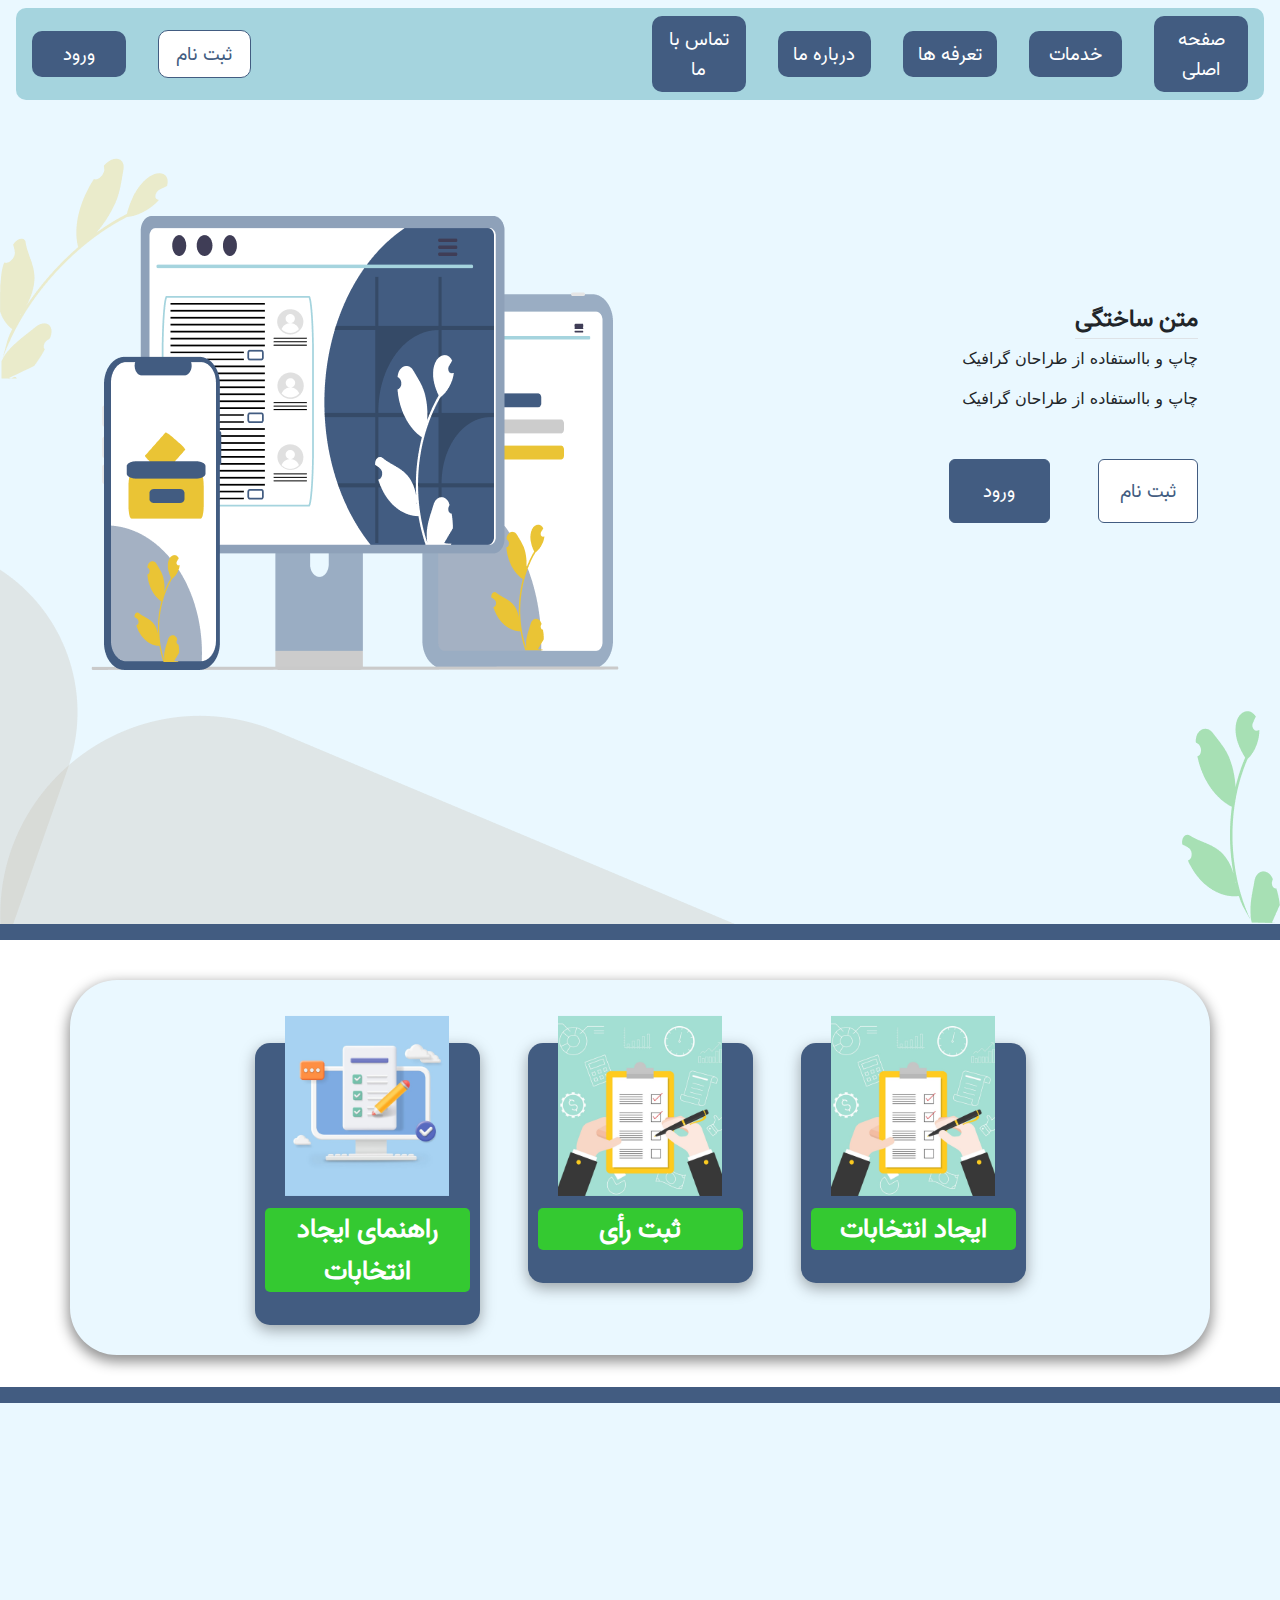
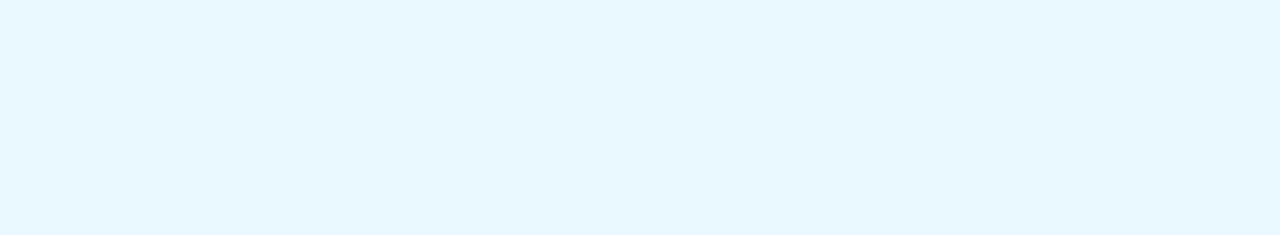
==== index.html @ 5a0e0e06 "edit" ====
<!DOCTYPE html>
<html lang="en">
<head>
    <meta charset="UTF-8">
    <title>Title</title>
    <meta name="viewport" content="width=device-width, initial-scale=1">
    <link rel="stylesheet" href="css/bootstrap.min.css">
    <link rel="stylesheet" href="css/style.css">
    <script src="js/font.js" crossorigin="anonymous"></script>
</head>
<body>




    <nav class="navbar navbar-expand-lg">
        <div class="container-fluid">
            <button class="navbar-toggler" type="button" data-bs-toggle="collapse" data-bs-target="#navbarTogglerDemo01" aria-controls="navbarTogglerDemo01" aria-expanded="false" aria-label="Toggle navigation">
                <span class="navbar-toggler-icon"></span>
            </button>
            <div class="collapse navbar-collapse" id="navbarTogglerDemo01">
                <ul class="navbar-nav d-flex justify-content-sm-start">
                    <li class="nav-item">
                        <a class="nav-link" href="#">صفحه اصلی</a>
                    </li>
                    <li class="nav-item">
                        <a class="nav-link" href="#">خدمات</a>
                    </li>
                    <li class="nav-item">
                        <a class="nav-link" href="#">تعرفه ها</a>
                    </li>
                    <li class="nav-item">
                        <a class="nav-link" href="#">درباره ما</a>
                    </li>
                    <li class="nav-item">
                        <a class="nav-link" href="#">تماس با ما</a>
                    </li>
                </ul>
                <ul class="navbar-nav d-flex justify-content-sm-end">
                    <li class="nav-item" id="sign up">
                        <a class="nav-link" href="#">ثبت نام</a>
                    </li>
                    <li class="nav-item">
                        <a class="nav-link" href="#">ورود</a>
                    </li>
                </ul>
            </div>
        </div>
    </nav>









    <div class="position-relative section2">
        <div class="container">
            <div class="row">
                <div class="col-lg-6 mt-auto mb-auto text-lg-end text-center">
                    <h1 class="d-inline-block border-bottom">متن ساختگی</h1>
                    <p>چاپ و بااستفاده از طراحان گرافیک</p>
                    <p>چاپ و بااستفاده از طراحان گرافیک</p>
                    <div class="container px-0 mt-5 text-center">
                        <div class="row gx-5">
                            <div class="col-lg-3">
                                <div class="p-3 card">
                                    <a href="#" id="signup2">ثبت نام</a>
                                </div>
                            </div>
                            <div class="col-lg-3">
                                <div class="p-3 card" id="login2">
                                    <a href="#">ورود</a>
                                </div>
                            </div>
                        </div>

                    </div>
                </div>
                <div class="col-lg-6 d-flex justify-content-sm-center">
                    <img class="img-fluid" src="img/Group%20A.png" alt="">
                </div>
            </div>
            <img class="img-fluid d-lg-block d-none" id="img1" src="img/Vector.png" alt="">
            <img class="img-fluid d-lg-block d-none" id="img2" src="img/Vector1.png" alt="">
            <img class="img-fluid d-lg-block d-none" id="img3" src="img/Polygon%202.png" alt="">
            <img class="img-fluid d-lg-block d-none" id="img4" src="img/Polygon%201.png" alt="">
        </div>
    </div>












    <div class="section3">
        <div class="in-sec3">
            <div class="container px-5 text-center">
                <div class="row gx-5 justify-content-center">
                    <div class="col-lg-3 col-md-7 col-sm-8">
                        <div class="p-0">
                            <div class="article">
                                <img class="img-fluid bt-img" src="img/r3.png" alt="">
                                <p class="txt">ایجاد انتخابات</p>
                            </div>
                        </div>
                    </div>
                    <div class="col-lg-3 col-md-7 col-sm-8">
                        <div class="p-0">
                            <div class="article">
                                <img class="img-fluid bt-img" src="img/r3.png" alt="">
                                <p class="txt">ثبت رأی</p>
                            </div>
                        </div>
                    </div>
                    <div class="col-lg-3 col-md-7 col-sm-8">
                        <div class="p-0">
                            <div class="article">
                                <img class="img-fluid bt-img" src="img/r1-1.png" alt="">
                                <p class="txt">راهنمای ایجاد انتخابات</p>
                            </div>
                        </div>
                    </div>
                </div>
            </div>
        </div>
    </div>
    <br>
    <br>
    <br>
    <br>
    <br>
    <br>
    <br>
    <br>
    <br>
    <br>
    <br>
    <br>
    <br>
    <br>
    <br>
    <br>
    <br>
    <br>









    <script src="js/jquery-3.6.0.js"></script>
    <script src="js/bootstrap.js"></script>
    <script src="js/custom.js"></script>
</body>
</html>
---- css/style.css ----
@font-face {
    font-family: 'Vazir FD-UI';
    src: url('../font/Vazir-Regular-FD-UI.ttf');
}
body{
    direction: rtl;
    background-color: #EAF8FF;
}
.container-fluid{
    background-color: #A5D4DE;
    margin: 0 16px;
    padding: 0;
    border-radius: 10px;
}
ul{
    align-items: center;
    width: 100%;
    padding: 0;
}
a , a:visited , a:link{
    color: white;
    text-decoration: none;
}
.txt{
    background-color: #34C931;
    color: white;
    border-radius: 5px;
    margin: -15px 10px 32px 10px;
    font-family: 'Vazir FD-UI' , sans-serif;
    font-style: normal;
    font-weight: 700;
    font-size: 27px;
    line-height: 42px;
}
.nav-item{
    background-color: #425C81;
    margin: 8px 16px;
    min-width: 15%;
    border-radius: 10px;
}
.nav-link{
    text-align: center;
    color: white;
    font-family: 'Vazir FD-UI', sans-serif;
    font-style: normal;
    font-weight: 400;
    font-size: 19px;
    line-height: 30px;
    transition: all 0.3s ease-out;
}
#sign\ up{
    background-color: white;
    border: 1px solid #425C81;
}
#sign\ up a{
    color: #425C81;
}
#login2{
    background-color: #425C81;
}
#login2 a{
    font-family: 'Vazir FD-UI', sans-serif;
    font-style: normal;
    font-weight: 400;
    font-size: 19px;
    line-height: 30px;
}
#signup2{
    color: #425C81;
    font-family: 'Vazir FD-UI', sans-serif;
    font-style: normal;
    font-weight: 400;
    font-size: 19px;
    line-height: 30px;
}
.section2{
    padding: 0 0 200px;
    margin: 50px 0 50px;
}
.card{
    border-color: #425C81;
    margin-bottom:10px ;
}
.section3{
    background-color: white;
    padding: 40px 70px 32px 70px;
    border-top: 16px solid #425C81;
    border-bottom: 16px solid #425C81;
}
.in-sec3{
    background-color: #EAF8FF;
    box-shadow: 0 5px 13px 2px rgba(0, 0, 0, 0.43);
    border-radius: 47px;
    padding: 63px 0 0;
}
.bt-img{
    transform: translateY(-15%);
    padding: 0 30px;
}
.article{
    background-color: #425C81;
    box-shadow: 0 5px 15px rgba(0, 0, 0, 0.35);
    border-radius: 15px;
    padding: 0 0 1px ;
    margin-bottom: 30px;
}
.border-bottom{
    border-bottom: 3px solid #FFFFFF;
}
h1{
    font-family: 'Vazir FD-UI' , sans-serif;
    font-style: normal;
    font-weight: 700;
    font-size: 24px;
    line-height: 38px;
}
#img1{
    position: absolute;
    right: 0;
    bottom: -7%;
    z-index: -1;
}
#img2{
    position: absolute;
    left: 0;
    top: 0;
    z-index: -1;
}
#img3{
    position: absolute;
    left: 0;
    bottom: -10%;
    z-index: -1;
}
#img4{
    position: absolute;
    left: 0;
    bottom: -15%;
    z-index: -1;
}
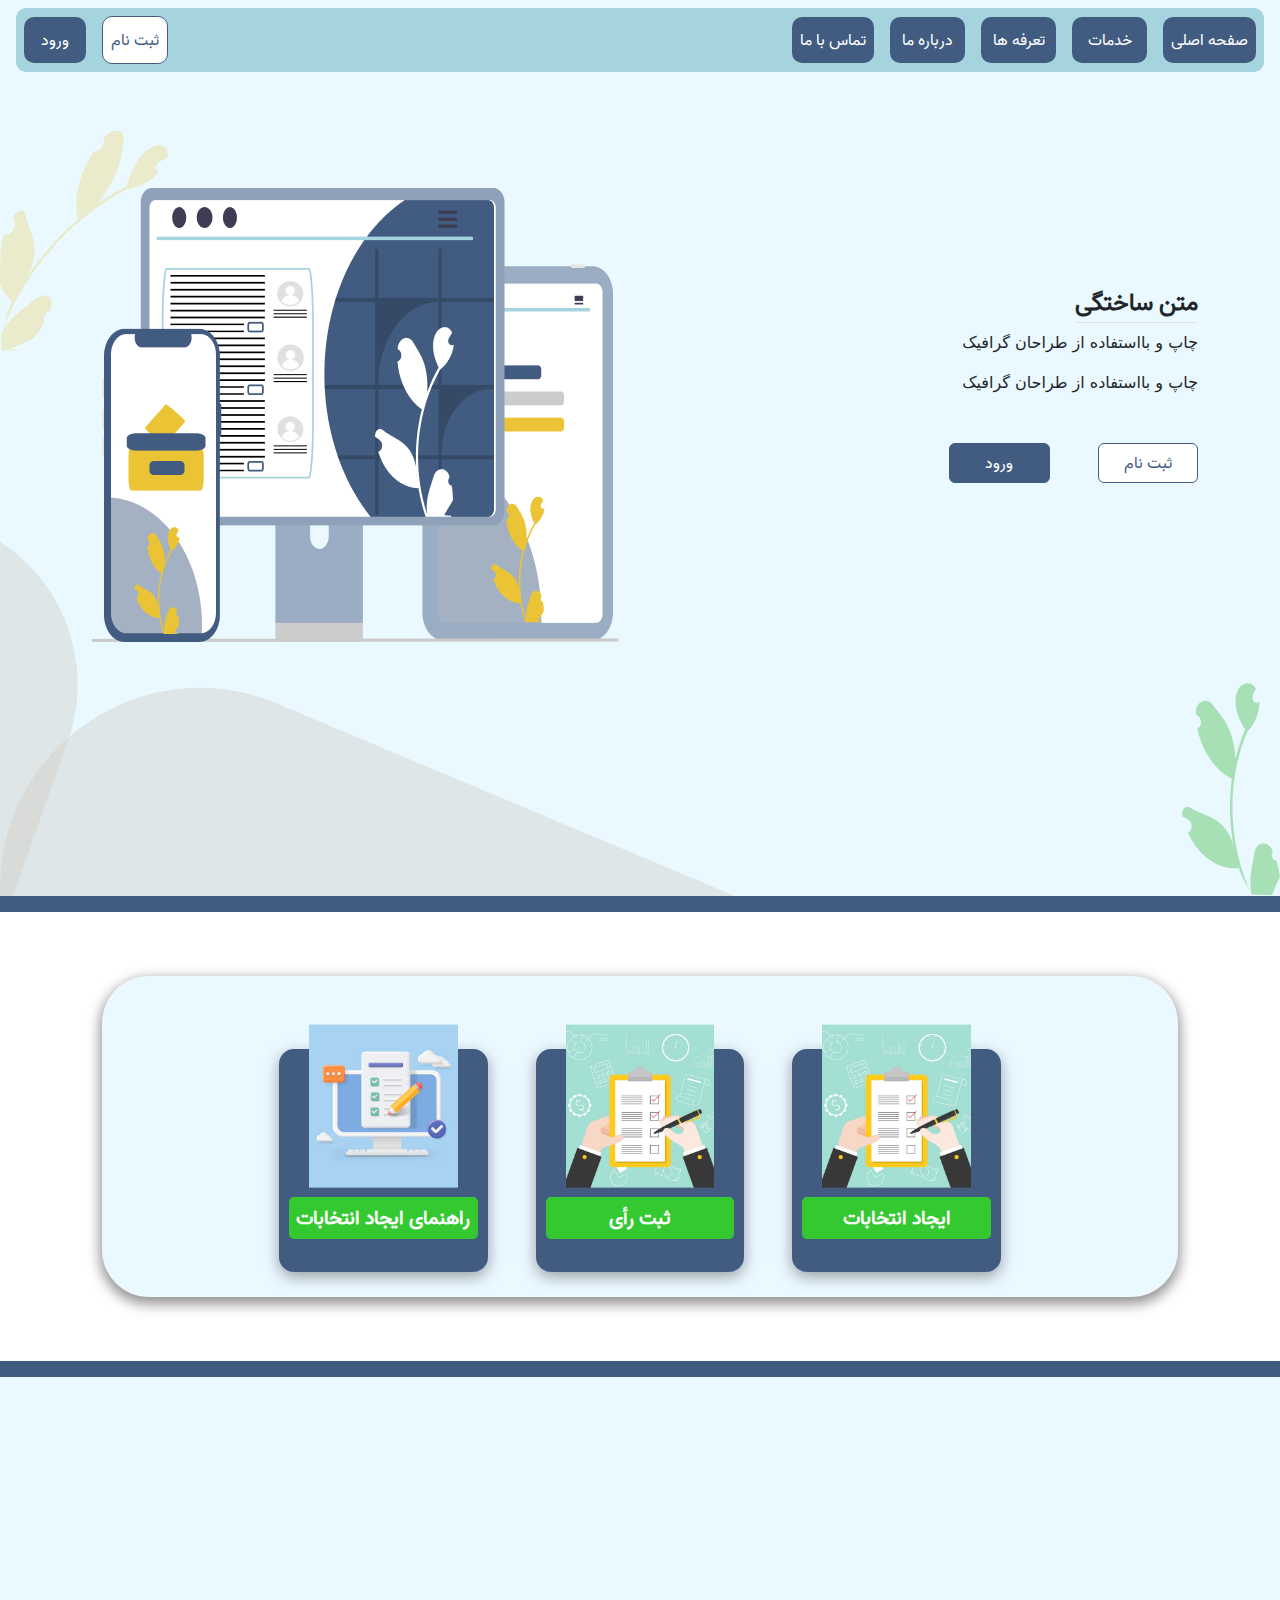
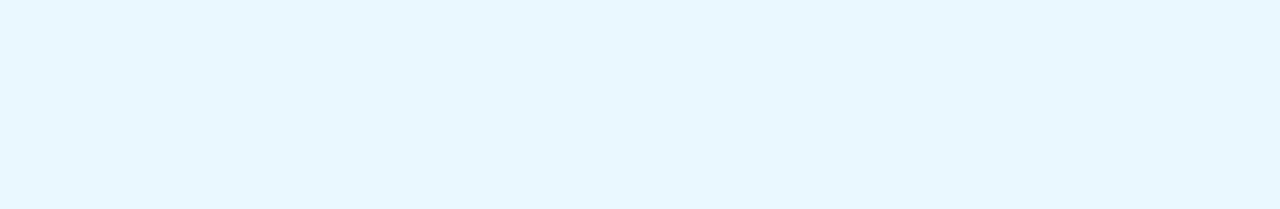
==== commit 7779d871: "edit" ====
--- a/index.html
+++ b/index.html
@@ -9,10 +9,6 @@
     <script src="js/font.js" crossorigin="anonymous"></script>
 </head>
 <body>
-
-
-
-
     <nav class="navbar navbar-expand-lg">
         <div class="container-fluid">
             <button class="navbar-toggler" type="button" data-bs-toggle="collapse" data-bs-target="#navbarTogglerDemo01" aria-controls="navbarTogglerDemo01" aria-expanded="false" aria-label="Toggle navigation">
@@ -21,7 +17,7 @@
             <div class="collapse navbar-collapse" id="navbarTogglerDemo01">
                 <ul class="navbar-nav d-flex justify-content-sm-start">
                     <li class="nav-item">
-                        <a class="nav-link" href="#">صفحه اصلی</a>
+                        <a class="nav-link" href="index.html">صفحه اصلی</a>
                     </li>
                     <li class="nav-item">
                         <a class="nav-link" href="#">خدمات</a>
@@ -35,27 +31,16 @@
                     <li class="nav-item">
                         <a class="nav-link" href="#">تماس با ما</a>
                     </li>
-                </ul>
-                <ul class="navbar-nav d-flex justify-content-sm-end">
-                    <li class="nav-item" id="sign up">
-                        <a class="nav-link" href="#">ثبت نام</a>
+                    <li class="nav-item me-lg-auto" id="sign up">
+                        <a class="nav-link" href="sign-up.html">ثبت نام</a>
                     </li>
-                    <li class="nav-item">
-                        <a class="nav-link" href="#">ورود</a>
+                    <li class="nav-item" id="login">
+                        <a class="nav-link" href="login.html">ورود</a>
                     </li>
                 </ul>
             </div>
         </div>
     </nav>
-
-
-
-
-
-
-
-
-
     <div class="position-relative section2">
         <div class="container">
             <div class="row">
@@ -64,15 +49,15 @@
                     <p>چاپ و بااستفاده از طراحان گرافیک</p>
                     <p>چاپ و بااستفاده از طراحان گرافیک</p>
                     <div class="container px-0 mt-5 text-center">
-                        <div class="row gx-5">
-                            <div class="col-lg-3">
-                                <div class="p-3 card">
-                                    <a href="#" id="signup2">ثبت نام</a>
+                        <div class="row gx-5 d-flex justify-content-center justify-content-lg-start">
+                            <div class="col-lg-3 col-md-6 col-sm-8">
+                                <div class="py-1 card">
+                                    <a href="sign-up.html" id="signup2">ثبت نام</a>
                                 </div>
                             </div>
-                            <div class="col-lg-3">
-                                <div class="p-3 card" id="login2">
-                                    <a href="#">ورود</a>
+                            <div class="col-lg-3 col-md-6 col-sm-8">
+                                <div class="py-1 card" id="login2">
+                                    <a href="login.html">ورود</a>
                                 </div>
                             </div>
                         </div>
@@ -89,43 +74,31 @@
             <img class="img-fluid d-lg-block d-none" id="img4" src="img/Polygon%201.png" alt="">
         </div>
     </div>
-
-
-
-
-
-
-
-
-
-
-
-
     <div class="section3">
         <div class="in-sec3">
             <div class="container px-5 text-center">
                 <div class="row gx-5 justify-content-center">
-                    <div class="col-lg-3 col-md-7 col-sm-8">
+                    <div class="col-xl-3 col-lg-4 col-md-7 col-sm-8">
                         <div class="p-0">
                             <div class="article">
                                 <img class="img-fluid bt-img" src="img/r3.png" alt="">
-                                <p class="txt">ایجاد انتخابات</p>
+                                <h5 class="txt">ایجاد انتخابات</h5>
                             </div>
                         </div>
                     </div>
-                    <div class="col-lg-3 col-md-7 col-sm-8">
+                    <div class="col-xl-3 col-lg-4 col-md-7 col-sm-8">
                         <div class="p-0">
                             <div class="article">
                                 <img class="img-fluid bt-img" src="img/r3.png" alt="">
-                                <p class="txt">ثبت رأی</p>
+                                <h5 class="txt">ثبت رأی</h5>
                             </div>
                         </div>
                     </div>
-                    <div class="col-lg-3 col-md-7 col-sm-8">
+                    <div class="col-xl-3 col-lg-4 col-md-7 col-sm-8">
                         <div class="p-0">
                             <div class="article">
                                 <img class="img-fluid bt-img" src="img/r1-1.png" alt="">
-                                <p class="txt">راهنمای ایجاد انتخابات</p>
+                                <h5 class="txt">راهنمای ایجاد انتخابات</h5>
                             </div>
                         </div>
                     </div>
@@ -151,15 +124,6 @@
     <br>
     <br>
     <br>
-
-
-
-
-
-
-
-
-
     <script src="js/jquery-3.6.0.js"></script>
     <script src="js/bootstrap.js"></script>
     <script src="js/custom.js"></script>
--- a/css/style.css
+++ b/css/style.css
@@ -1,6 +1,11 @@
 @font-face {
     font-family: 'Vazir FD-UI';
     src: url('../font/Vazir-Regular-FD-UI.ttf');
+}
+@media only screen and (max-width: 991px) {
+    .nav-item {
+        width: 80%;
+    }
 }
 body{
     direction: rtl;
@@ -21,6 +26,71 @@
     color: white;
     text-decoration: none;
 }
+.nav-item{
+    background-color: #425C81;
+    margin: 8px 8px;
+    min-width: 6%;
+    border-radius: 10px;
+}
+.nav-link{
+    text-align: center;
+    color: white;
+    font-family: 'Vazir FD-UI', sans-serif;
+    font-style: normal;
+    font-weight: 400;
+    font-size: 16px;
+    line-height: 30px;
+    transition: all 0.3s ease-out;
+}
+#sign\ up{
+    background-color: white;
+    border: 1px solid #425C81;
+    min-width: 5%;
+}
+#sign\ up a{
+    color: #425C81;
+}
+#login{
+    min-width: 5%;
+}
+#signup2{
+    color: #425C81;
+    font-family: 'Vazir FD-UI', sans-serif;
+    font-style: normal;
+    font-weight: 400;
+    font-size: 16px;
+    line-height: 30px;
+}
+.section2{
+    padding: 0 0 200px;
+    margin: 50px 0 50px;
+}
+#login2{
+    background-color: #425C81;
+}
+#login2 a{
+    font-family: 'Vazir FD-UI', sans-serif;
+    font-style: normal;
+    font-weight: 400;
+    font-size: 16px;
+    line-height: 30px;
+}
+.card{
+    border-color: #425C81;
+    margin-bottom:10px ;
+}
+.section3{
+    background-color: white;
+    padding: 5% 8%;
+    border-top: 16px solid #425C81;
+    border-bottom: 16px solid #425C81;
+}
+.in-sec3{
+    background-color: #EAF8FF;
+    box-shadow: 0 5px 13px 2px rgba(0, 0, 0, 0.43);
+    border-radius: 47px;
+    padding: 63px 0 0;
+}
 .txt{
     background-color: #34C931;
     color: white;
@@ -29,69 +99,7 @@
     font-family: 'Vazir FD-UI' , sans-serif;
     font-style: normal;
     font-weight: 700;
-    font-size: 27px;
     line-height: 42px;
-}
-.nav-item{
-    background-color: #425C81;
-    margin: 8px 16px;
-    min-width: 15%;
-    border-radius: 10px;
-}
-.nav-link{
-    text-align: center;
-    color: white;
-    font-family: 'Vazir FD-UI', sans-serif;
-    font-style: normal;
-    font-weight: 400;
-    font-size: 19px;
-    line-height: 30px;
-    transition: all 0.3s ease-out;
-}
-#sign\ up{
-    background-color: white;
-    border: 1px solid #425C81;
-}
-#sign\ up a{
-    color: #425C81;
-}
-#login2{
-    background-color: #425C81;
-}
-#login2 a{
-    font-family: 'Vazir FD-UI', sans-serif;
-    font-style: normal;
-    font-weight: 400;
-    font-size: 19px;
-    line-height: 30px;
-}
-#signup2{
-    color: #425C81;
-    font-family: 'Vazir FD-UI', sans-serif;
-    font-style: normal;
-    font-weight: 400;
-    font-size: 19px;
-    line-height: 30px;
-}
-.section2{
-    padding: 0 0 200px;
-    margin: 50px 0 50px;
-}
-.card{
-    border-color: #425C81;
-    margin-bottom:10px ;
-}
-.section3{
-    background-color: white;
-    padding: 40px 70px 32px 70px;
-    border-top: 16px solid #425C81;
-    border-bottom: 16px solid #425C81;
-}
-.in-sec3{
-    background-color: #EAF8FF;
-    box-shadow: 0 5px 13px 2px rgba(0, 0, 0, 0.43);
-    border-radius: 47px;
-    padding: 63px 0 0;
 }
 .bt-img{
     transform: translateY(-15%);
@@ -102,7 +110,8 @@
     box-shadow: 0 5px 15px rgba(0, 0, 0, 0.35);
     border-radius: 15px;
     padding: 0 0 1px ;
-    margin-bottom: 30px;
+    margin-bottom: 12%;
+    margin-top: 5%;
 }
 .border-bottom{
     border-bottom: 3px solid #FFFFFF;
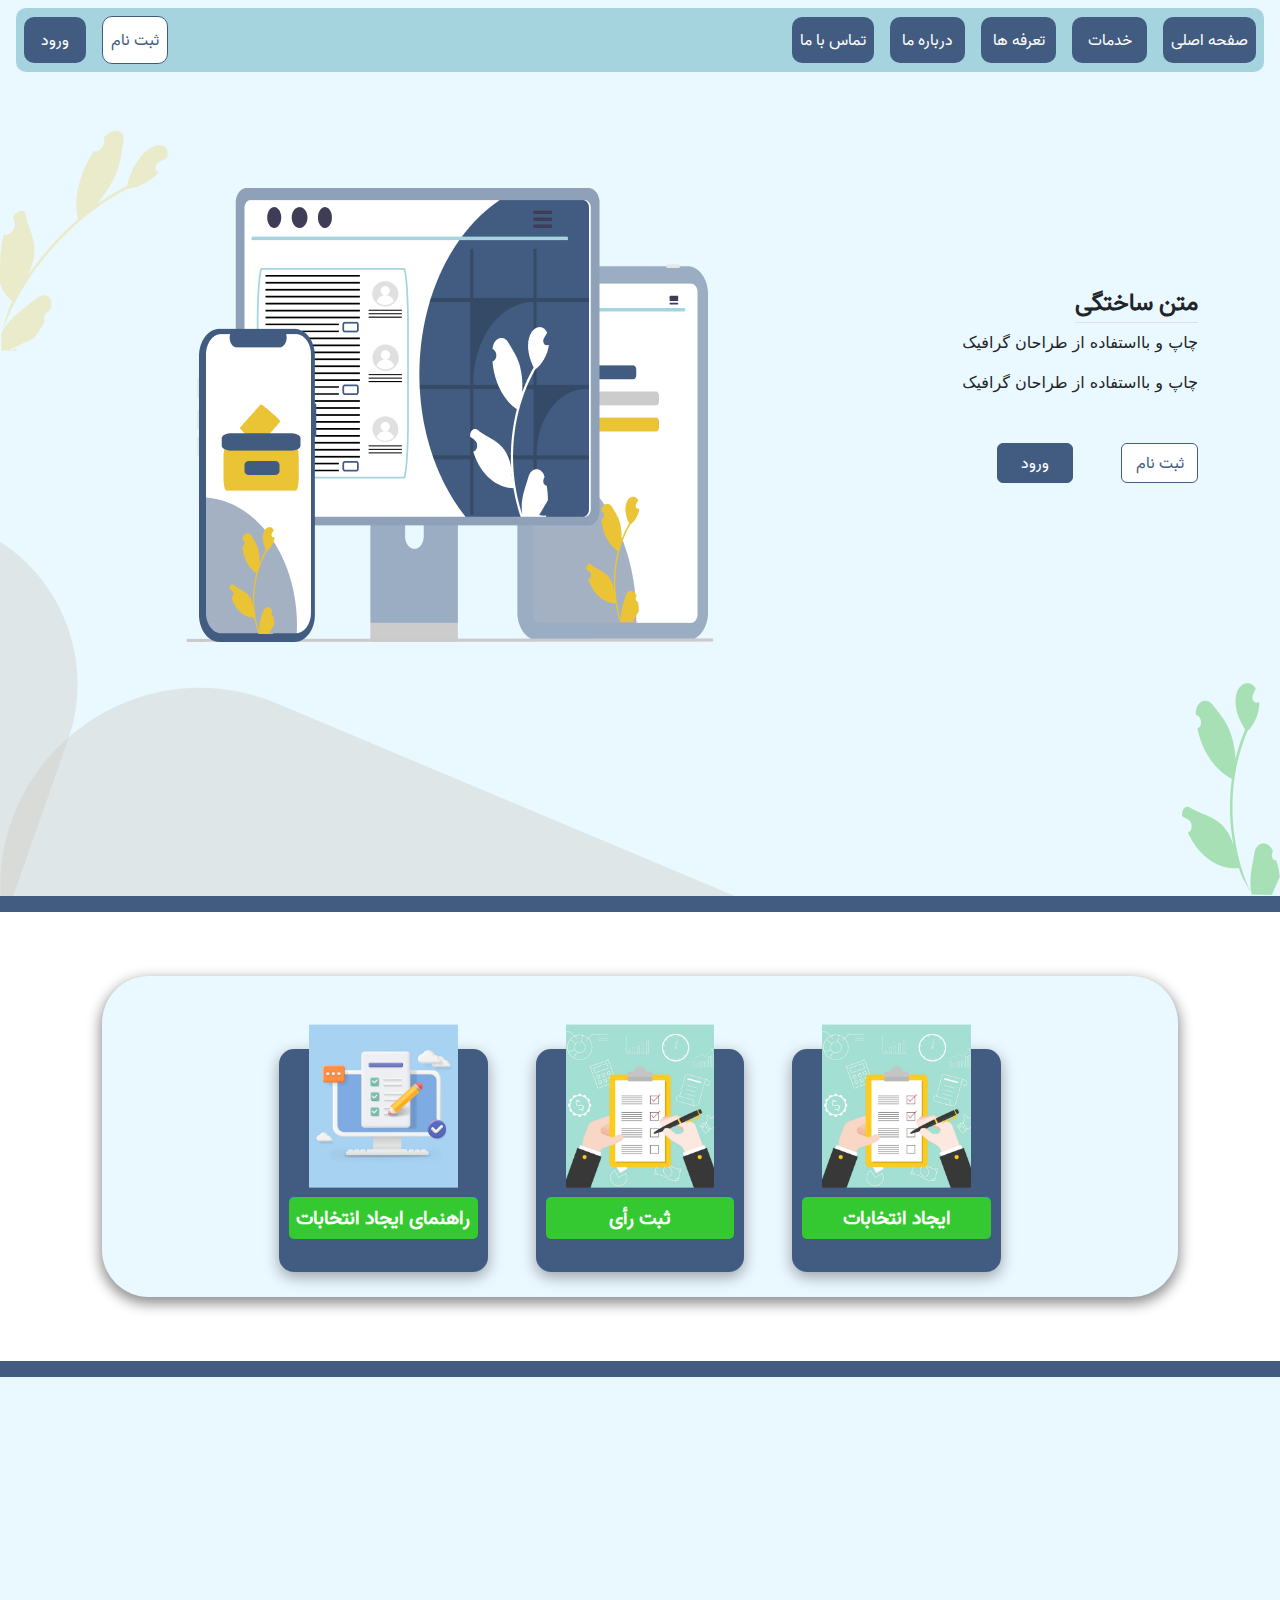
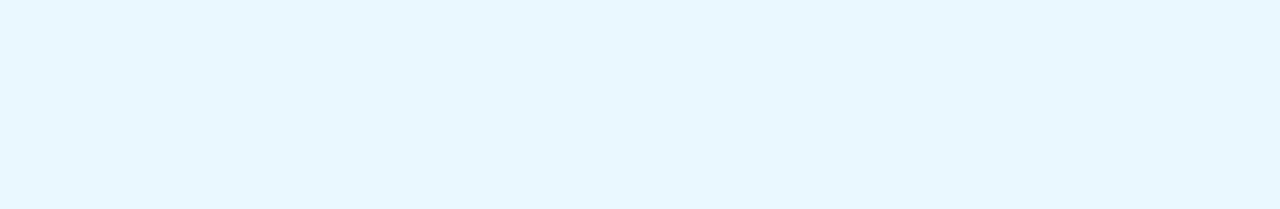
==== commit b5426dd9: "edit" ====
--- a/index.html
+++ b/index.html
@@ -44,7 +44,7 @@
     <div class="position-relative section2">
         <div class="container">
             <div class="row">
-                <div class="col-lg-6 mt-auto mb-auto text-lg-end text-center">
+                <div class="col-lg-5 mt-auto mb-auto text-lg-end text-center">
                     <h1 class="d-inline-block border-bottom">متن ساختگی</h1>
                     <p>چاپ و بااستفاده از طراحان گرافیک</p>
                     <p>چاپ و بااستفاده از طراحان گرافیک</p>
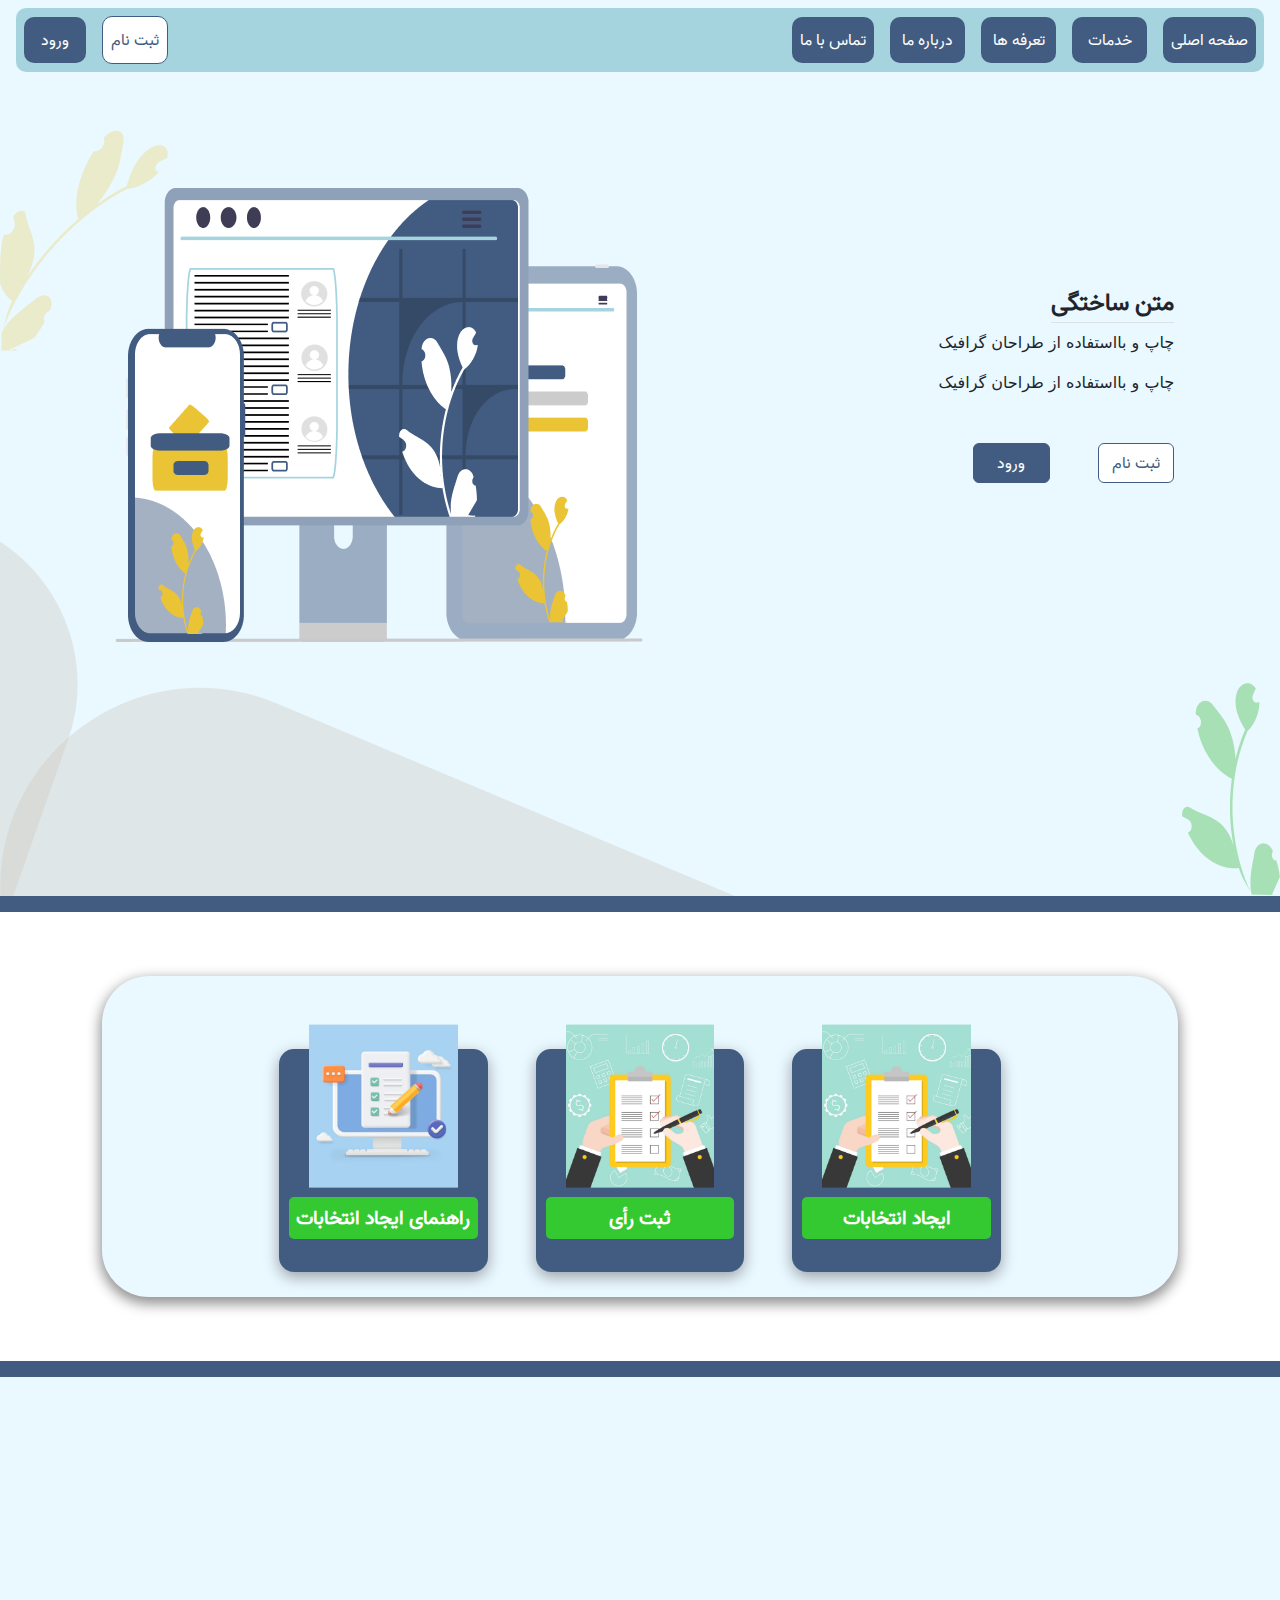
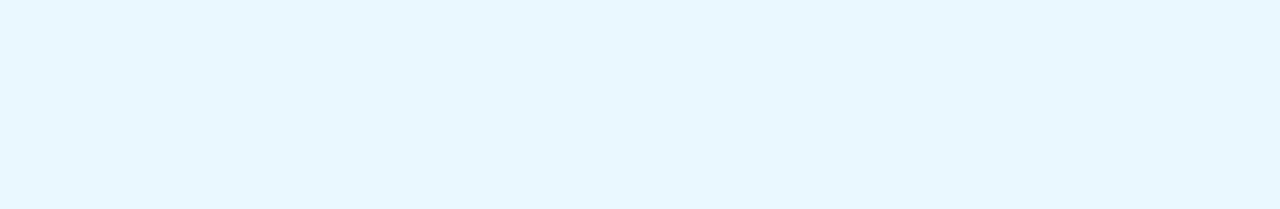
==== commit 71413c2c: "edit" ====
--- a/index.html
+++ b/index.html
@@ -43,7 +43,7 @@
     </nav>
     <div class="position-relative section2">
         <div class="container">
-            <div class="row">
+            <div class="row d-flex justify-content-md-around">
                 <div class="col-lg-5 mt-auto mb-auto text-lg-end text-center">
                     <h1 class="d-inline-block border-bottom">متن ساختگی</h1>
                     <p>چاپ و بااستفاده از طراحان گرافیک</p>
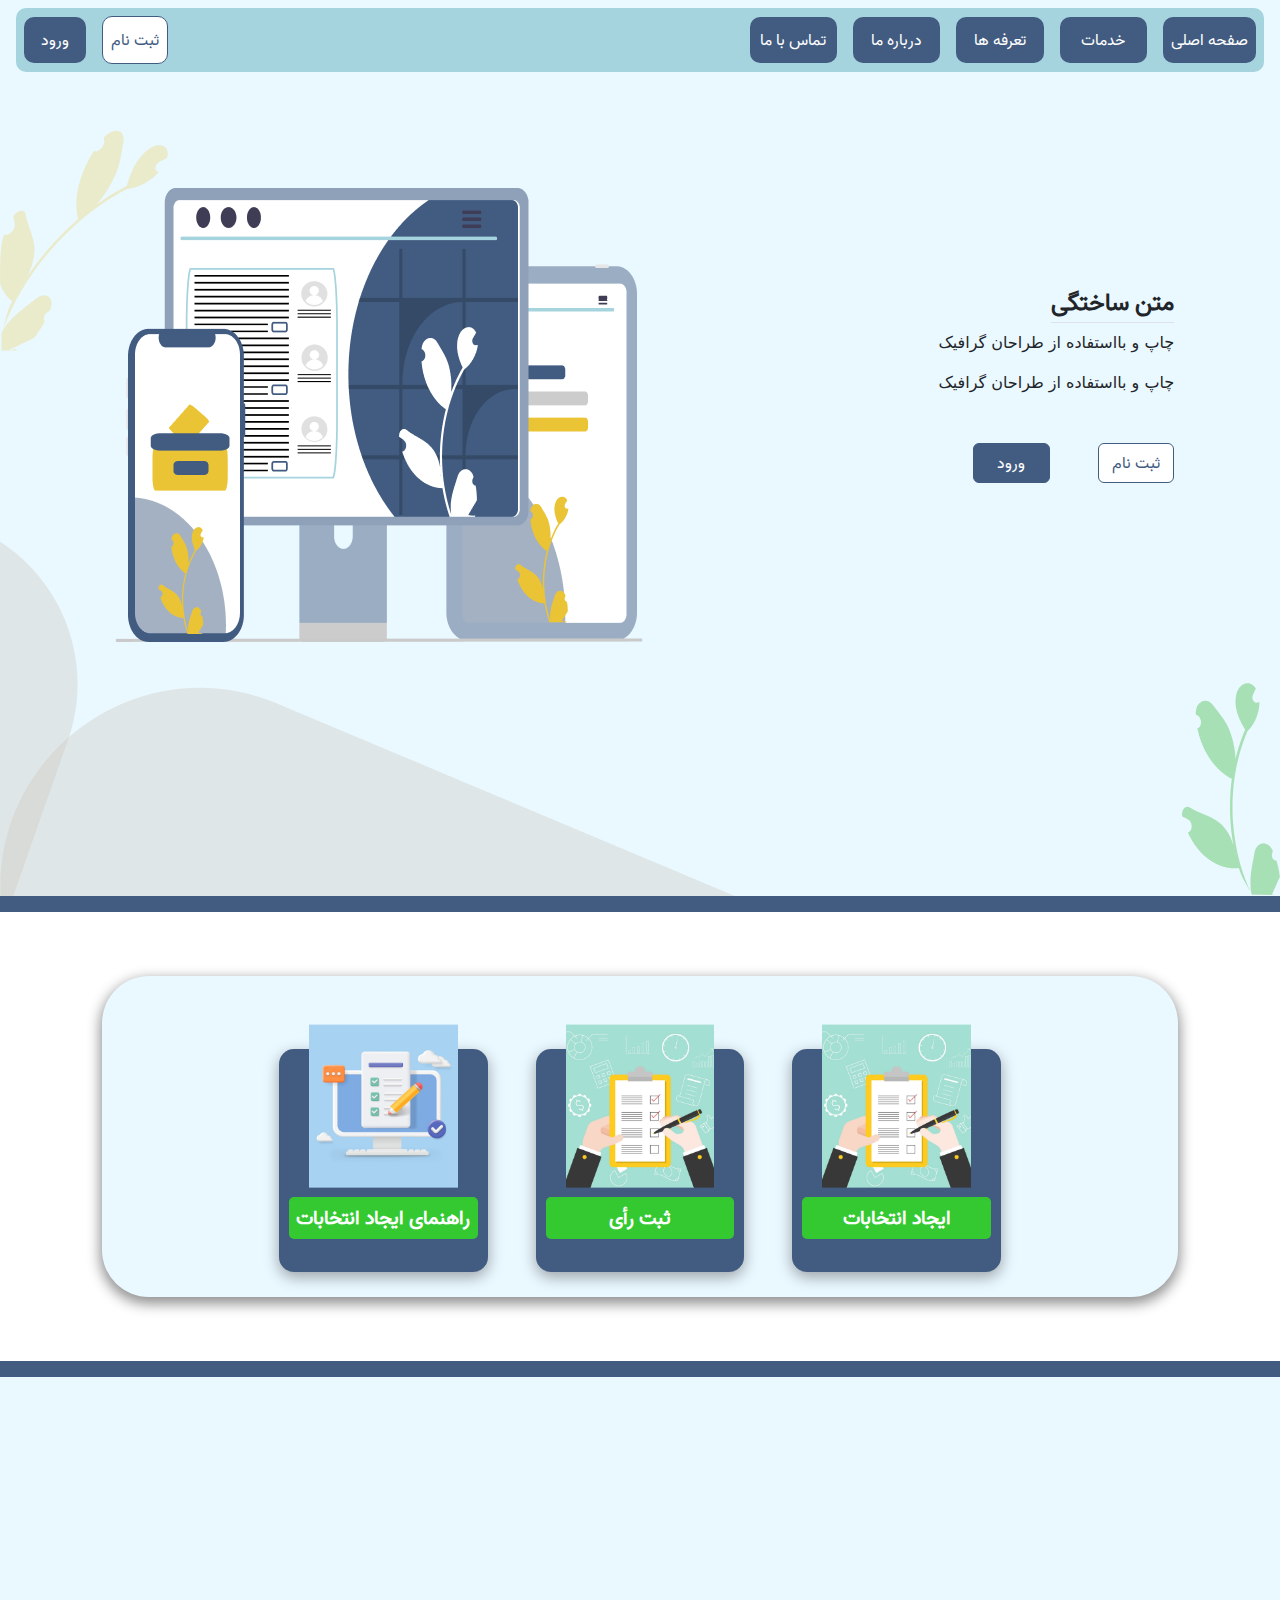
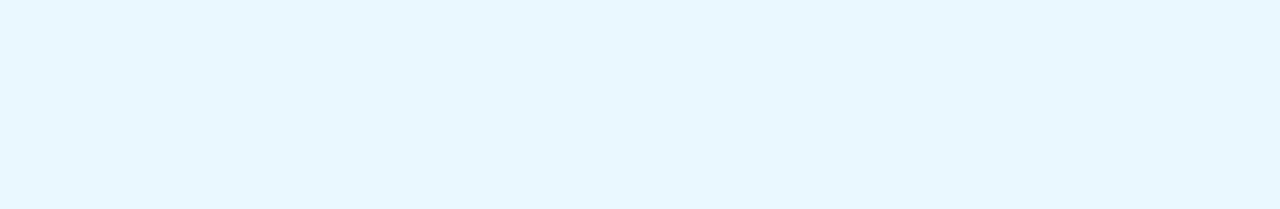
==== commit 70d2331c: "edit" ====
--- a/index.html
+++ b/index.html
@@ -11,33 +11,39 @@
 <body>
     <nav class="navbar navbar-expand-lg">
         <div class="container-fluid">
-            <button class="navbar-toggler" type="button" data-bs-toggle="collapse" data-bs-target="#navbarTogglerDemo01" aria-controls="navbarTogglerDemo01" aria-expanded="false" aria-label="Toggle navigation">
+            <button class="navbar-toggler" type="button" data-bs-toggle="offcanvas" data-bs-target="#offcanvasNavbar" aria-controls="offcanvasNavbar">
                 <span class="navbar-toggler-icon"></span>
             </button>
-            <div class="collapse navbar-collapse" id="navbarTogglerDemo01">
-                <ul class="navbar-nav d-flex justify-content-sm-start">
-                    <li class="nav-item">
-                        <a class="nav-link" href="index.html">صفحه اصلی</a>
-                    </li>
-                    <li class="nav-item">
-                        <a class="nav-link" href="#">خدمات</a>
-                    </li>
-                    <li class="nav-item">
-                        <a class="nav-link" href="#">تعرفه ها</a>
-                    </li>
-                    <li class="nav-item">
-                        <a class="nav-link" href="#">درباره ما</a>
-                    </li>
-                    <li class="nav-item">
-                        <a class="nav-link" href="#">تماس با ما</a>
-                    </li>
-                    <li class="nav-item me-lg-auto" id="sign up">
-                        <a class="nav-link" href="sign-up.html">ثبت نام</a>
-                    </li>
-                    <li class="nav-item" id="login">
-                        <a class="nav-link" href="login.html">ورود</a>
-                    </li>
-                </ul>
+            <div class="offcanvas offcanvas-end" tabindex="-1" id="offcanvasNavbar" aria-labelledby="offcanvasNavbarLabel">
+                <div class="offcanvas-header">
+                    <h5 class="offcanvas-title" id="offcanvasNavbarLabel">منوی اصلی</h5>
+                    <button type="button" class="btn-close" data-bs-dismiss="offcanvas" aria-label="Close"></button>
+                </div>
+                <div class="offcanvas-body">
+                    <ul class="navbar-nav d-flex justify-content-sm-start">
+                        <li class="nav-item">
+                            <a class="nav-link" href="index.html">صفحه اصلی</a>
+                        </li>
+                        <li class="nav-item">
+                            <a class="nav-link" href="#">خدمات</a>
+                        </li>
+                        <li class="nav-item">
+                            <a class="nav-link" href="#">تعرفه ها</a>
+                        </li>
+                        <li class="nav-item">
+                            <a class="nav-link" href="#">درباره ما</a>
+                        </li>
+                        <li class="nav-item">
+                            <a class="nav-link" href="#">تماس با ما</a>
+                        </li>
+                        <li class="nav-item me-lg-auto" id="sign up">
+                            <a class="nav-link" href="sign-up.html">ثبت نام</a>
+                        </li>
+                        <li class="nav-item" id="login">
+                            <a class="nav-link" href="login.html">ورود</a>
+                        </li>
+                    </ul>
+                </div>
             </div>
         </div>
     </nav>
--- a/css/style.css
+++ b/css/style.css
@@ -4,7 +4,7 @@
 }
 @media only screen and (max-width: 991px) {
     .nav-item {
-        width: 80%;
+        width: 35%;
     }
 }
 body{
@@ -16,6 +16,9 @@
     margin: 0 16px;
     padding: 0;
     border-radius: 10px;
+}
+.offcanvas{
+    background-color: #A5D4DE;
 }
 ul{
     align-items: center;
@@ -29,7 +32,7 @@
 .nav-item{
     background-color: #425C81;
     margin: 8px 8px;
-    min-width: 6%;
+    min-width: 7%;
     border-radius: 10px;
 }
 .nav-link{
@@ -41,6 +44,10 @@
     font-size: 16px;
     line-height: 30px;
     transition: all 0.3s ease-out;
+}
+.offcanvas-title{
+    font-family: 'Vazir FD-UI', sans-serif;
+    font-style: normal;
 }
 #sign\ up{
     background-color: white;
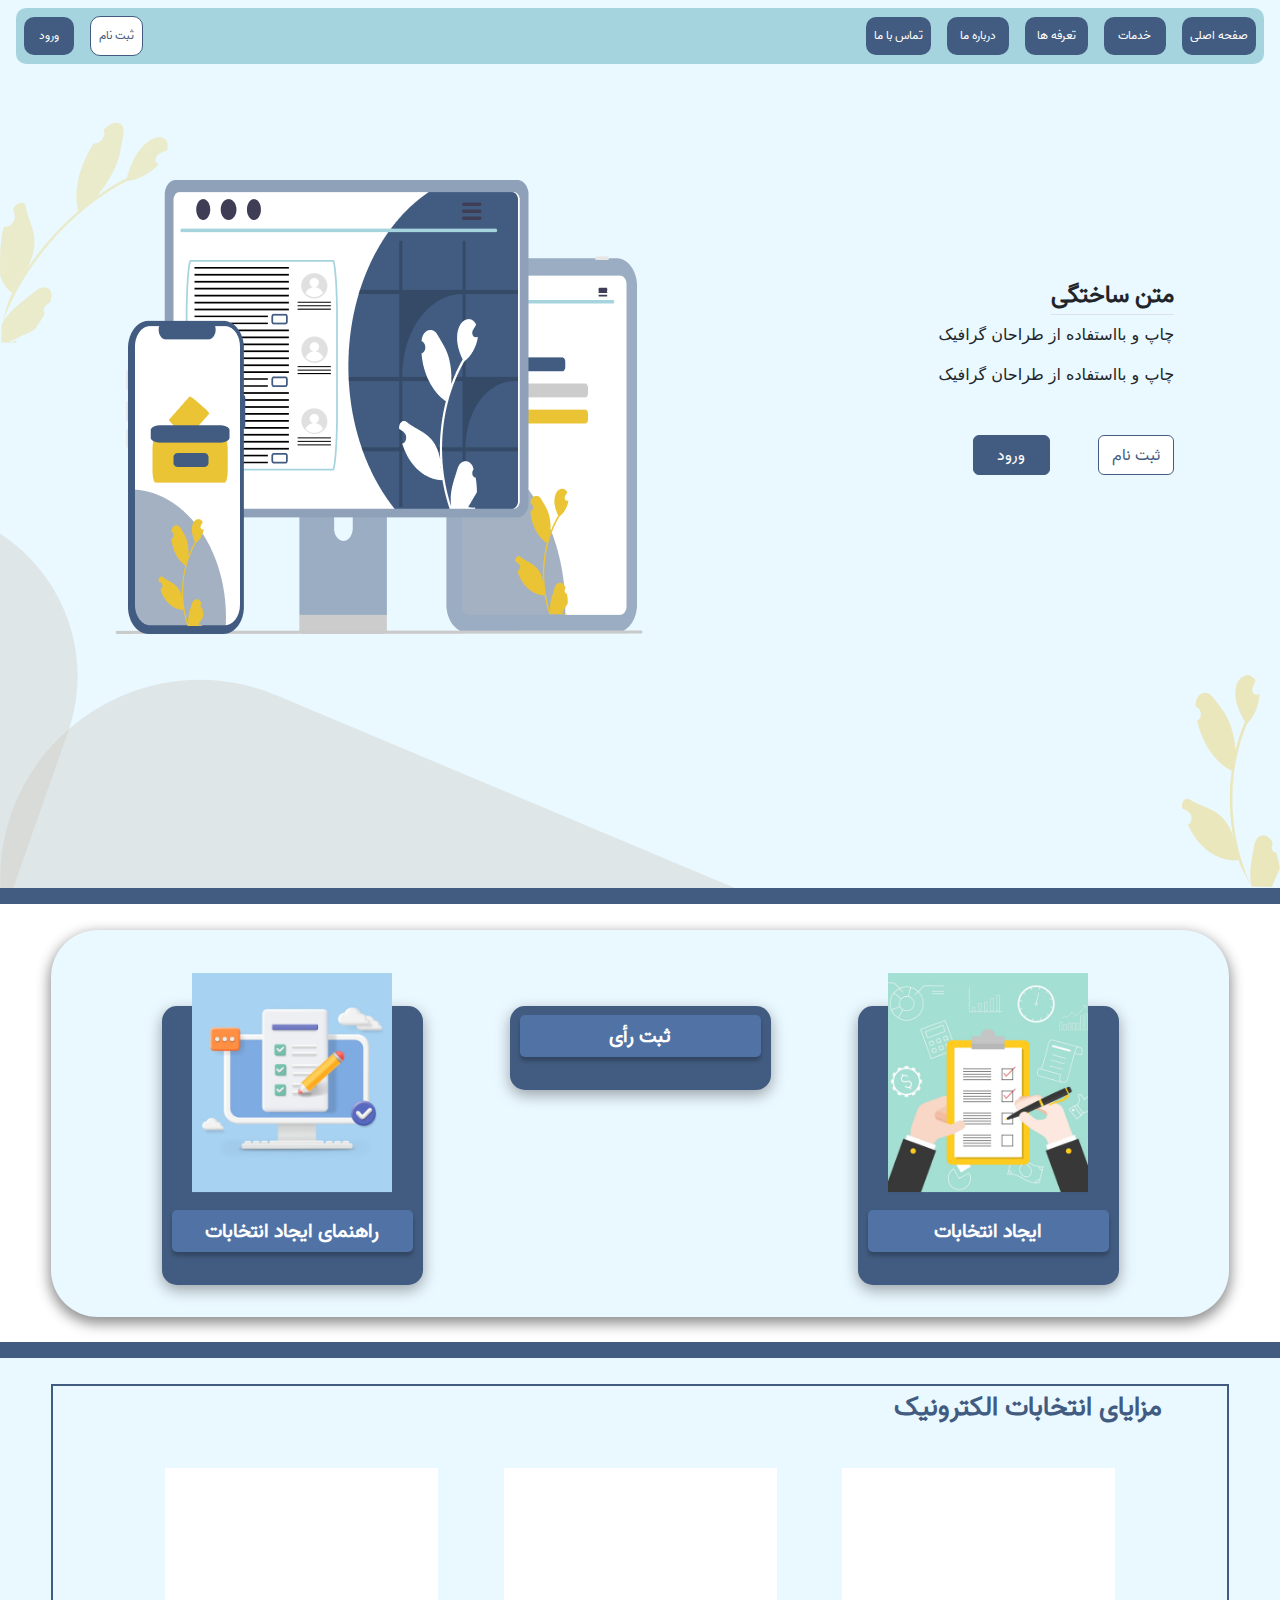
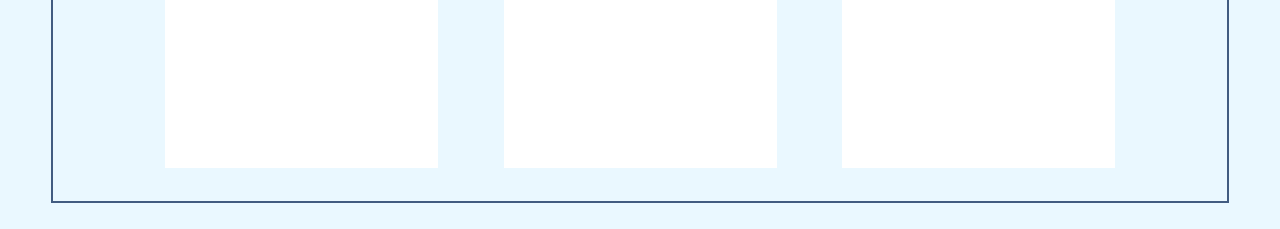
==== commit 79c6998e: "edit" ====
--- a/index.html
+++ b/index.html
@@ -6,47 +6,46 @@
     <meta name="viewport" content="width=device-width, initial-scale=1">
     <link rel="stylesheet" href="css/bootstrap.min.css">
     <link rel="stylesheet" href="css/style.css">
-    <script src="js/font.js" crossorigin="anonymous"></script>
 </head>
 <body>
     <nav class="navbar navbar-expand-lg">
-        <div class="container-fluid">
-            <button class="navbar-toggler" type="button" data-bs-toggle="offcanvas" data-bs-target="#offcanvasNavbar" aria-controls="offcanvasNavbar">
-                <span class="navbar-toggler-icon"></span>
-            </button>
-            <div class="offcanvas offcanvas-end" tabindex="-1" id="offcanvasNavbar" aria-labelledby="offcanvasNavbarLabel">
-                <div class="offcanvas-header">
-                    <h5 class="offcanvas-title" id="offcanvasNavbarLabel">منوی اصلی</h5>
-                    <button type="button" class="btn-close" data-bs-dismiss="offcanvas" aria-label="Close"></button>
-                </div>
-                <div class="offcanvas-body">
-                    <ul class="navbar-nav d-flex justify-content-sm-start">
-                        <li class="nav-item">
-                            <a class="nav-link" href="index.html">صفحه اصلی</a>
-                        </li>
-                        <li class="nav-item">
-                            <a class="nav-link" href="#">خدمات</a>
-                        </li>
-                        <li class="nav-item">
-                            <a class="nav-link" href="#">تعرفه ها</a>
-                        </li>
-                        <li class="nav-item">
-                            <a class="nav-link" href="#">درباره ما</a>
-                        </li>
-                        <li class="nav-item">
-                            <a class="nav-link" href="#">تماس با ما</a>
-                        </li>
-                        <li class="nav-item me-lg-auto" id="sign up">
-                            <a class="nav-link" href="sign-up.html">ثبت نام</a>
-                        </li>
-                        <li class="nav-item" id="login">
-                            <a class="nav-link" href="login.html">ورود</a>
-                        </li>
-                    </ul>
-                </div>
+    <div class="container-fluid">
+        <button class="navbar-toggler" type="button" data-bs-toggle="offcanvas" data-bs-target="#offcanvasNavbar" aria-controls="offcanvasNavbar">
+            <span class="navbar-toggler-icon"></span>
+        </button>
+        <div class="offcanvas offcanvas-start" tabindex="-1" id="offcanvasNavbar" aria-labelledby="offcanvasNavbarLabel">
+            <div class="offcanvas-header">
+                <h5 class="offcanvas-title" id="offcanvasNavbarLabel">منوی اصلی</h5>
+                <button type="button" class="btn-close" data-bs-dismiss="offcanvas" aria-label="Close"></button>
+            </div>
+            <div class="offcanvas-body">
+                <ul class="navbar-nav d-flex justify-content-sm-start">
+                    <li class="nav-item">
+                        <a class="nav-link" href="index.html">صفحه اصلی</a>
+                    </li>
+                    <li class="nav-item">
+                        <a class="nav-link" href="dashboard.html">خدمات</a>
+                    </li>
+                    <li class="nav-item">
+                        <a class="nav-link" href="#">تعرفه ها</a>
+                    </li>
+                    <li class="nav-item">
+                        <a class="nav-link" href="#">درباره ما</a>
+                    </li>
+                    <li class="nav-item">
+                        <a class="nav-link" href="#">تماس با ما</a>
+                    </li>
+                    <li class="nav-item me-lg-auto" id="sign up">
+                        <a class="nav-link" href="sign-up.html">ثبت نام</a>
+                    </li>
+                    <li class="nav-item" id="login">
+                        <a class="nav-link" href="login.html">ورود</a>
+                    </li>
+                </ul>
             </div>
         </div>
-    </nav>
+    </div>
+</nav>
     <div class="position-relative section2">
         <div class="container">
             <div class="row d-flex justify-content-md-around">
@@ -78,12 +77,14 @@
             <img class="img-fluid d-lg-block d-none" id="img2" src="img/Vector1.png" alt="">
             <img class="img-fluid d-lg-block d-none" id="img3" src="img/Polygon%202.png" alt="">
             <img class="img-fluid d-lg-block d-none" id="img4" src="img/Polygon%201.png" alt="">
+            <img class="img-fluid d-lg-block d-none" id="img5" src="img/Polygon%203.png" alt="">
+            <img class="img-fluid d-lg-block d-none" id="img6" src="img/Polygon%204.png" alt="">
         </div>
     </div>
     <div class="section3">
         <div class="in-sec3">
             <div class="container px-5 text-center">
-                <div class="row gx-5 justify-content-center">
+                <div class="row gx-0 justify-content-around">
                     <div class="col-xl-3 col-lg-4 col-md-7 col-sm-8">
                         <div class="p-0">
                             <div class="article">
@@ -95,7 +96,7 @@
                     <div class="col-xl-3 col-lg-4 col-md-7 col-sm-8">
                         <div class="p-0">
                             <div class="article">
-                                <img class="img-fluid bt-img" src="img/r3.png" alt="">
+                                <img class="img-fluid bt-img" src="img/r2.png" alt="">
                                 <h5 class="txt">ثبت رأی</h5>
                             </div>
                         </div>
@@ -103,7 +104,7 @@
                     <div class="col-xl-3 col-lg-4 col-md-7 col-sm-8">
                         <div class="p-0">
                             <div class="article">
-                                <img class="img-fluid bt-img" src="img/r1-1.png" alt="">
+                                <img class="img-fluid bt-img" src="img/r1.png" alt="">
                                 <h5 class="txt">راهنمای ایجاد انتخابات</h5>
                             </div>
                         </div>
@@ -112,24 +113,22 @@
             </div>
         </div>
     </div>
-    <br>
-    <br>
-    <br>
-    <br>
-    <br>
-    <br>
-    <br>
-    <br>
-    <br>
-    <br>
-    <br>
-    <br>
-    <br>
-    <br>
-    <br>
-    <br>
-    <br>
-    <br>
+    <div class="section4 position-relative">
+        <div class="in-sec4">
+           <div class="container px-5">
+               <h3 class="header4">
+                   مزایای انتخابات الکترونیک
+               </h3>
+               <div class="row gx-5 justify-content-center">
+                   <div class="col-xl-3 col-lg-4 col-md-7 col-sm-8 dw-btn"></div>
+                   <div class="col-xl-3 col-lg-4 col-md-7 col-sm-8 dw-btn"></div>
+                   <div class="col-xl-3 col-lg-4 col-md-7 col-sm-8 dw-btn"></div>
+               </div>
+           </div>
+        </div>
+        <img class="img-fluid" id="img7" src="img/Ellipse%20647.png" alt="">
+        <img class="img-fluid" id="img8" src="img/Ellipse%20648.png" alt="">
+    </div>
     <script src="js/jquery-3.6.0.js"></script>
     <script src="js/bootstrap.js"></script>
     <script src="js/custom.js"></script>
--- a/css/style.css
+++ b/css/style.css
@@ -32,7 +32,7 @@
 .nav-item{
     background-color: #425C81;
     margin: 8px 8px;
-    min-width: 7%;
+    min-width: 5%;
     border-radius: 10px;
 }
 .nav-link{
@@ -41,9 +41,10 @@
     font-family: 'Vazir FD-UI', sans-serif;
     font-style: normal;
     font-weight: 400;
-    font-size: 16px;
+    font-size: 12px;
     line-height: 30px;
     transition: all 0.3s ease-out;
+    padding: 0.25rem;
 }
 .offcanvas-title{
     font-family: 'Vazir FD-UI', sans-serif;
@@ -52,13 +53,13 @@
 #sign\ up{
     background-color: white;
     border: 1px solid #425C81;
-    min-width: 5%;
+    min-width: 4%;
 }
 #sign\ up a{
     color: #425C81;
 }
 #login{
-    min-width: 5%;
+    min-width: 4%;
 }
 #signup2{
     color: #425C81;
@@ -88,7 +89,7 @@
 }
 .section3{
     background-color: white;
-    padding: 5% 8%;
+    padding: 2% 4%;
     border-top: 16px solid #425C81;
     border-bottom: 16px solid #425C81;
 }
@@ -99,7 +100,7 @@
     padding: 63px 0 0;
 }
 .txt{
-    background-color: #34C931;
+    background-color: #5072A4;
     color: white;
     border-radius: 5px;
     margin: -15px 10px 32px 10px;
@@ -107,6 +108,7 @@
     font-style: normal;
     font-weight: 700;
     line-height: 42px;
+    box-shadow: 0 4px 4px rgba(0, 0, 0, 0.25);
 }
 .bt-img{
     transform: translateY(-15%);
@@ -154,3 +156,39 @@
     bottom: -15%;
     z-index: -1;
 }
+#img5{
+    position: absolute;
+    right: 0;
+    bottom: -10%;
+    z-index: -1;
+}
+#img6{
+    position: absolute;
+    right: 0;
+    bottom: -10%;
+    z-index: -1;
+}
+.section4{
+    padding: 2% 4%;
+}
+.in-sec4{
+    border: 2px solid #425C81;
+}
+.header4{
+    font-family: 'Vazir FD-UI' , sans-serif;
+    font-style: normal;
+    font-weight: 700;
+    font-size: 27px;
+    line-height: 42px;
+    color: #425C81;
+}
+.dw-btn{
+    background-color: white;
+    margin: 3%;
+    height: 300px;
+}
+#img7 , #img8{
+    position: absolute;
+    right: 0;
+    top: 0;
+}
